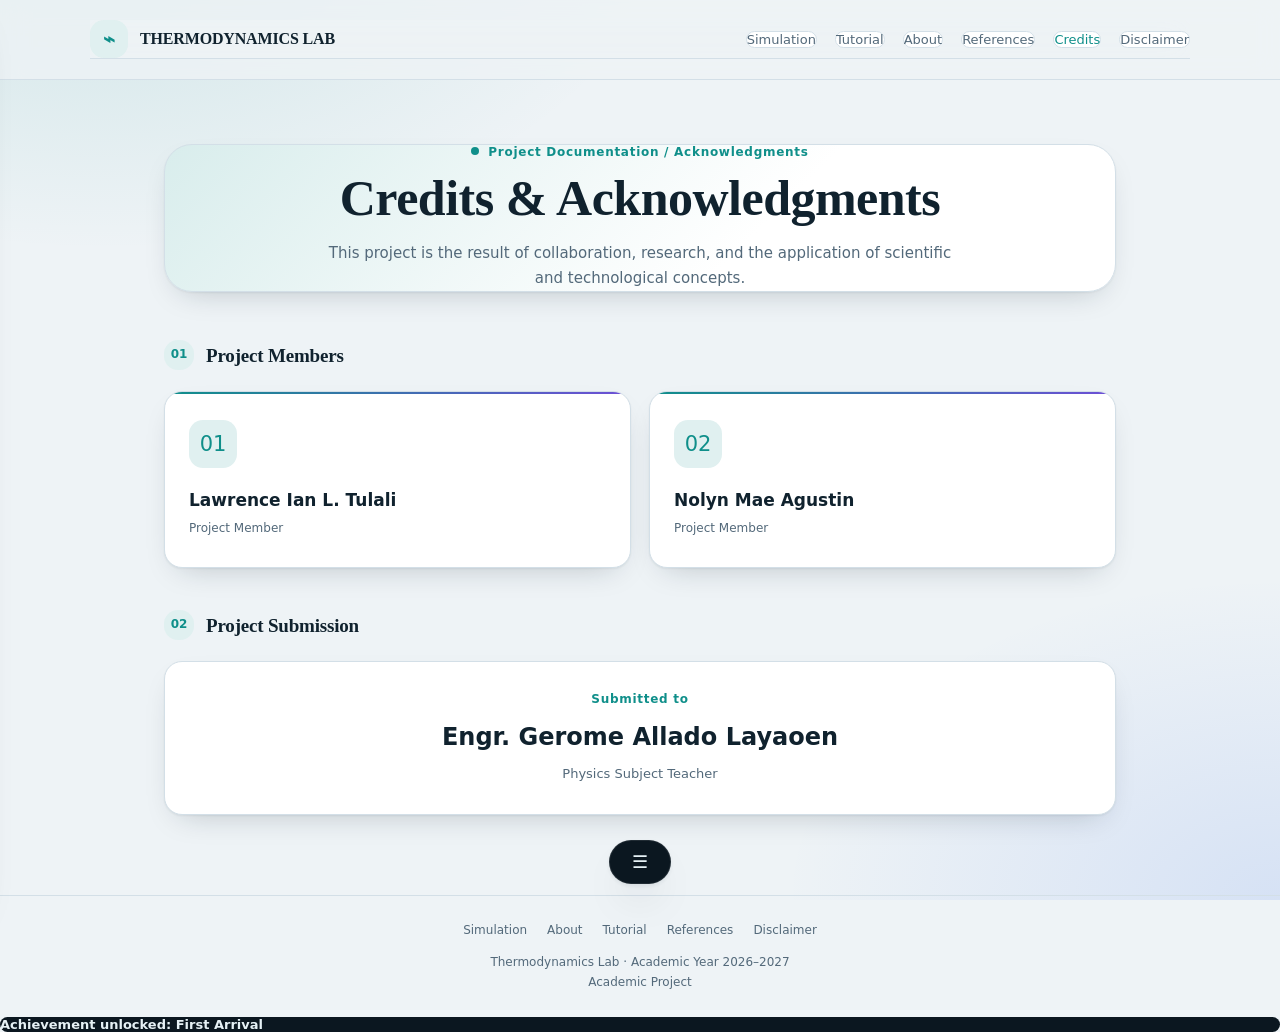
==== credits.html @ 134c7f42 "Add files via upload" ====
<!DOCTYPE html>
<html lang="en">
<head>
<meta charset="UTF-8">
<meta name="viewport" content="width=device-width, initial-scale=1.0">
<meta name="theme-color" content="#080d18">
<title>Credits | Thermodynamics Lab</title>

<style>
:root {
    --bg: #080d18;
    --panel: rgba(17, 27, 45, .82);
    --panel2: rgba(25, 38, 60, .72);
    --border: rgba(148, 170, 205, .16);
    --text: #e8eef8;
    --muted: #91a2ba;
    --accent: #53c8ff;
    --accent2: #8b8cff;
    --green: #65e6b3;
}

* {
    box-sizing: border-box;
    margin: 0;
    padding: 0;
}

body {
    min-height: 100vh;
    color: var(--text);
    background:
        radial-gradient(circle at 80% 0%, rgba(50, 105, 180, .16), transparent 35%),
        radial-gradient(circle at 10% 30%, rgba(80, 80, 180, .10), transparent 30%),
        var(--bg);
    font-family: Inter, "Segoe UI", Arial, sans-serif;
    line-height: 1.65;
}

body::before {
    content: "";
    position: fixed;
    inset: 0;
    pointer-events: none;
    opacity: .16;
    background-image:
        linear-gradient(rgba(130, 160, 200, .08) 1px, transparent 1px),
        linear-gradient(90deg, rgba(130, 160, 200, .08) 1px, transparent 1px);
    background-size: 42px 42px;
}

header {
    position: relative;
    z-index: 1;
    padding: 20px 6%;
    border-bottom: 1px solid var(--border);
    background: rgba(8, 13, 24, .72);
    backdrop-filter: blur(16px);
}

.nav {
    max-width: 1100px;
    margin: auto;
    display: flex;
    justify-content: space-between;
    align-items: center;
    gap: 18px;
    flex-wrap: wrap;
}

.brand {
    display: flex;
    align-items: center;
    gap: 12px;
    font-weight: 750;
    letter-spacing: .3px;
}

.brand-icon {
    width: 38px;
    height: 38px;
    display: grid;
    place-items: center;
    border-radius: 12px;
    color: var(--accent);
    background: rgba(83, 200, 255, .12);
    border: 1px solid rgba(83, 200, 255, .25);
    font-size: 20px;
}

.nav-links {
    display: flex;
    flex-wrap: wrap;
    gap: 18px;
}

.nav-links a {
    color: var(--muted);
    text-decoration: none;
    font-size: 13px;
    transition: color .2s;
}

.nav-links a:hover,
.nav-links a.active {
    color: var(--accent);
}

main {
    position: relative;
    z-index: 1;
    max-width: 1000px;
    margin: auto;
    padding: 64px 24px 80px;
}

.hero {
    text-align: center;
    margin-bottom: 48px;
}

.eyebrow {
    color: var(--accent);
    font-size: 11px;
    font-weight: 800;
    letter-spacing: 2.5px;
    text-transform: uppercase;
    margin-bottom: 12px;
}

h1 {
    font-size: clamp(34px, 6vw, 50px);
    line-height: 1.15;
    letter-spacing: -1.5px;
    margin-bottom: 16px;
}

.hero p {
    max-width: 650px;
    margin: auto;
    color: var(--muted);
    font-size: 15px;
}

.section {
    margin-top: 42px;
}

.section-heading {
    display: flex;
    align-items: center;
    gap: 12px;
    margin-bottom: 20px;
}

.section-number {
    width: 30px;
    height: 30px;
    display: grid;
    place-items: center;
    border-radius: 9px;
    color: var(--accent);
    background: rgba(83, 200, 255, .1);
    border: 1px solid rgba(83, 200, 255, .2);
    font-size: 12px;
    font-weight: 800;
}

h2 {
    font-size: 19px;
    font-weight: 700;
}

.members {
    display: grid;
    grid-template-columns: repeat(2, 1fr);
    gap: 18px;
}

.member-card {
    position: relative;
    overflow: hidden;
    padding: 28px 24px;
    border: 1px solid var(--border);
    border-radius: 18px;
    background: var(--panel);
    backdrop-filter: blur(12px);
    transition: transform .25s, border-color .25s;
}

.member-card:hover {
    transform: translateY(-4px);
    border-color: rgba(83, 200, 255, .45);
}

.member-card::before {
    content: "";
    position: absolute;
    top: 0;
    left: 0;
    width: 100%;
    height: 2px;
    background: linear-gradient(90deg, var(--accent), var(--accent2));
}

.member-icon {
    width: 48px;
    height: 48px;
    display: grid;
    place-items: center;
    margin-bottom: 18px;
    border-radius: 14px;
    color: var(--accent);
    background: rgba(83, 200, 255, .1);
    border: 1px solid rgba(83, 200, 255, .2);
    font-size: 21px;
}

.member-name {
    font-size: 17px;
    font-weight: 750;
    margin-bottom: 5px;
}

.member-role {
    color: var(--muted);
    font-size: 12px;
}

.submitted-card {
    padding: 30px;
    border: 1px solid rgba(139, 140, 255, .22);
    border-radius: 18px;
    background:
        linear-gradient(120deg, rgba(139, 140, 255, .09), transparent),
        var(--panel);
    text-align: center;
}

.submitted-label {
    color: var(--accent2);
    font-size: 11px;
    font-weight: 800;
    letter-spacing: 2px;
    text-transform: uppercase;
    margin-bottom: 12px;
}

.submitted-name {
    font-size: clamp(19px, 4vw, 24px);
    font-weight: 750;
}

.submitted-role {
    color: var(--muted);
    font-size: 13px;
    margin-top: 5px;
}

footer {
    position: relative;
    z-index: 1;
    padding: 25px 20px;
    text-align: center;
    border-top: 1px solid var(--border);
    color: var(--muted);
    font-size: 12px;
}

.footer-links {
    display: flex;
    justify-content: center;
    flex-wrap: wrap;
    gap: 20px;
    margin-bottom: 12px;
}

.footer-links a {
    color: var(--muted);
    text-decoration: none;
}

.footer-links a:hover {
    color: var(--accent);
}

@media (max-width: 600px) {
    header {
        padding: 16px 5%;
    }

    .nav {
        align-items: flex-start;
        flex-direction: column;
    }

    .nav-links {
        gap: 15px;
    }

    main {
        padding: 46px 17px 60px;
    }

    .members {
        grid-template-columns: 1fr;
    }
}
</style>
    <link rel="stylesheet" href="navigation.css">
<link rel="stylesheet" href="extras.css">
</head>

<body>

<header>
    <nav class="nav">
        <div class="brand">
            <div class="brand-icon">⌁</div>
            <span>THERMODYNAMICS LAB</span>
        </div>

        <div class="nav-links">
            <a href="index.html">Simulation</a>
            <a href="tutorial.html">Tutorial</a>
            <a href="about.html">About</a>
            <a href="references.html">References</a>
            <a href="credits.html" class="active">Credits</a>
            <a href="disclaimer.html">Disclaimer</a>
        </div>
    </nav>
</header>

<main>

    <section class="hero">
        <div class="eyebrow">Project Documentation / Acknowledgments</div>
        <h1>Credits & Acknowledgments</h1>
        <p>
            This project is the result of collaboration, research,
            and the application of scientific and technological concepts.
        </p>
    </section>

    <section class="section">
        <div class="section-heading">
            <div class="section-number">01</div>
            <h2>Project Members</h2>
        </div>

        <div class="members">

            <article class="member-card">
                <div class="member-icon">01</div>
                <div class="member-name">
                    Lawrence Ian L. Tulali
                </div>
                <div class="member-role">
                    Project Member
                </div>
            </article>

            <article class="member-card">
                <div class="member-icon">02</div>
                <div class="member-name">
                    Nolyn Mae Agustin
                </div>
                <div class="member-role">
                    Project Member
                </div>
            </article>

        </div>
    </section>

    <section class="section">
        <div class="section-heading">
            <div class="section-number">02</div>
            <h2>Project Submission</h2>
        </div>

        <div class="submitted-card">
            <div class="submitted-label">Submitted to</div>
            <div class="submitted-name">
                Engr. Gerome Allado Layaoen
            </div>
            <div class="submitted-role">
                Physics Subject Teacher
            </div>
        </div>
    </section>

</main>

<footer>
    <div class="footer-links">
        <a href="index.html">Simulation</a>
        <a href="about.html">About</a>
        <a href="tutorial.html">Tutorial</a>
        <a href="references.html">References</a>
        <a href="disclaimer.html">Disclaimer</a>
    </div>

    <p>Thermodynamics Lab · Academic Year 2026–2027</p>
    <p>Academic Project</p>
</footer>

    <script src="navigation.js"></script>
<script src="extras.js"></script>
</body>
</html>
---- navigation.css ----
#site-nav-toggle {
    position: fixed;
    z-index: 10002;
    top: auto;
    left: auto;
    right: 18px;
    bottom: 18px;
    width: 46px;
    height: 46px;
    border: 1px solid rgba(160, 190, 255, .25);
    border-radius: 14px;
    background: rgba(12, 22, 43, .88);
    color: #e9f0ff;
    font-size: 23px;
    cursor: pointer;
    backdrop-filter: blur(14px);
    box-shadow: 0 6px 20px rgba(0,0,0,.25);
}

#site-nav-toggle:hover {
    border-color: #53c8ff;
    background: rgba(25, 42, 70, .96);
}

#site-nav-backdrop {
    position: fixed;
    z-index: 10000;
    inset: 0;
    background: rgba(0, 0, 0, .48);
    opacity: 0;
    visibility: hidden;
    transition: .25s;
}

#site-nav-backdrop.open {
    opacity: 1;
    visibility: visible;
}

#site-nav {
    position: fixed;
    z-index: 10001;
    top: 0;
    left: 0;
    width: min(320px, 85vw);
    height: 100%;
    padding: 82px 18px 24px;
    overflow-y: auto;
    background: rgba(10, 18, 35, .97);
    border-right: 1px solid rgba(160, 190, 255, .2);
    backdrop-filter: blur(20px);
    box-shadow: 12px 0 35px rgba(0,0,0,.3);
    transform: translateX(-105%);
    transition: transform .28s ease;
    color: #e9f0ff;
    font-family: system-ui, sans-serif;

    /* The drawer is a <nav>, and several pages style every <nav> as a flex row
       (display:flex; justify-content:space-between). That scattered the drawer's
       contents sideways, so reset the layout here. */
    display: block;
    box-sizing: border-box;
    flex-direction: column;
    justify-content: flex-start;
    align-items: stretch;
    gap: 0;
    margin: 0;
    min-height: 0;
    max-width: none;
    border-top: 0;
    border-bottom: 0;
}

#site-nav.open {
    transform: translateX(0);
}

.site-nav-brand {
    display: flex;
    align-items: center;
    gap: 12px;
    padding-bottom: 20px;
    margin-bottom: 18px;
    border-bottom: 1px solid rgba(160,190,255,.17);
}

.site-nav-logo {
    width: 42px;
    height: 42px;
    display: grid;
    place-items: center;
    border-radius: 13px;
    background: rgba(83,200,255,.12);
    border: 1px solid rgba(83,200,255,.25);
    font-size: 22px;
}

.site-nav-title {
    font-size: 15px;
    font-weight: 750;
}

.site-nav-subtitle {
    color: #91a2ba;
    font-size: 11px;
}

.site-nav-label {
    color: #91a2ba;
    font-size: 10px;
    font-weight: 800;
    letter-spacing: 2px;
    text-transform: uppercase;
    margin: 20px 0 10px;
}

.site-nav-links {
    display: grid;
    gap: 7px;
}

.site-nav-links a {
    display: flex;
    align-items: center;
    gap: 12px;
    padding: 12px 14px;
    border: 1px solid transparent;
    border-radius: 12px;
    color: #b9c8df;
    text-decoration: none;
    font-size: 13px;
    transition: .2s;
}

.site-nav-links a:hover {
    background: rgba(83,200,255,.08);
    border-color: rgba(83,200,255,.2);
    color: #fff;
}

.site-nav-links a.active {
    background: linear-gradient(
        120deg,
        rgba(83,200,255,.17),
        rgba(139,140,255,.12)
    );
    border-color: rgba(83,200,255,.35);
    color: #53c8ff;
}

.site-nav-links .nav-icon {
    width: 23px;
    text-align: center;
    font-size: 18px;
}

.site-nav-footer {
    margin-top: 28px;
    padding-top: 16px;
    border-top: 1px solid rgba(160,190,255,.15);
    color: #71839e;
    font-size: 11px;
    line-height: 1.6;
}

body.nav-open {
    overflow: hidden;
}
---- extras.css ----
/* Thermo Lab 3D: shared design system, "Lagoon".
   Soft rounded surfaces, a serif display face, teal brand colour. Heat colours (--ice/--ember) are reserved for the simulation itself.
   Token names are unchanged so every page and script keeps working. */
:root{
  color-scheme:light dark;
  --paper:#eef3f6; --paper2:#e2eaef; --card:#ffffff; --track:#d5e0e7;
  --ink:#10222e; --ink2:#53697a; --line:#d3dfe7;
  --brand:#0f8f8a; --brand2:#2563eb;
  --ember:#f0563a; --amber:#e9971a; --ice:#2f8fd8; --violet:#6d4fd6; --moss:#2f9e6b; --rose:#d6455d;
  --on-ember:#fff;
  --scr:#0b1720; --scr-ink:#e6f1f5; --scr-dim:#7f98a6; --scr-line:rgba(255,255,255,.09);
  --ramp:linear-gradient(90deg,#2b2f8f,#7a3cc0 22%,#d1306f 45%,#ff6a3d 68%,#ffb23e 86%,#fff1c2);
  --heat:1;
  --hot:color-mix(in oklab,var(--ice) calc((1 - var(--heat)) * 100%),var(--ember));
  --display:"Iowan Old Style","Palatino Linotype",Palatino,"Book Antiqua",Georgia,serif;
  --sans:"Inter","Segoe UI",system-ui,-apple-system,"Helvetica Neue",sans-serif;
  --mono:ui-monospace,"JetBrains Mono","SF Mono","Cascadia Mono",Consolas,monospace;
  --r:18px;
  --shadow:0 1px 2px rgba(16,34,46,.06),0 12px 32px -16px rgba(16,34,46,.28);
  --shadow-hover:0 2px 4px rgba(16,34,46,.08),0 22px 40px -18px rgba(16,34,46,.38);
  --bg:var(--paper); --panel:var(--card); --panel2:var(--paper2); --border:var(--line);
  --text:var(--ink); --muted:var(--ink2);
  --cyan:var(--brand); --blue:var(--brand2); --accent:var(--brand); --accent2:var(--violet);
  --green:var(--moss); --purple:var(--violet); --orange:var(--amber); --warning:var(--amber);
}
@media (prefers-color-scheme:dark){
  :root{
    --paper:#08131a; --paper2:#0e1d27; --card:#0f202b; --track:#1a2f3d;
    --ink:#e8f2f6; --ink2:#8aa3b2; --line:#1d3342;
    --brand:#3fd0c4; --brand2:#6ea3ff;
    --ember:#ff6b4a; --amber:#ffb84a; --ice:#5cc3f2; --violet:#a28bff; --moss:#6fdba6; --rose:#ff7d8f;
    --on-ember:#0a1117;
    --shadow:0 1px 0 rgba(255,255,255,.04) inset,0 16px 34px -18px rgba(0,0,0,.85);
    --shadow-hover:0 1px 0 rgba(255,255,255,.06) inset,0 24px 44px -18px rgba(0,0,0,.95);
  }
}
html body{
  background:radial-gradient(900px 520px at 8% -8%,color-mix(in srgb,var(--brand) 14%,transparent),transparent 62%),
    radial-gradient(800px 520px at 100% 100%,color-mix(in srgb,var(--brand2) 12%,transparent),transparent 62%),var(--paper);
  background-attachment:fixed;color:var(--ink);font-family:var(--sans);
}
html body::before{content:none}
html h1,html h2,html h3,html .brand,html .site-nav-title,html .nav-brand strong,html .code{font-family:var(--display);font-weight:600;letter-spacing:-.01em;text-transform:none}
html h1{line-height:1.08}
::selection{background:var(--brand);color:var(--on-ember)}
:focus-visible{outline:2px solid var(--brand);outline-offset:3px;border-radius:8px}

html .eyebrow,html .section-label,html .nav-label,html .site-nav-label,html .status,html .submitted-label,html .ref-type{
  font:600 12px var(--sans);letter-spacing:.06em;text-transform:none;color:var(--brand);
}
html .eyebrow::before{content:"";display:inline-block;width:8px;height:8px;margin-right:9px;border-radius:50%;background:var(--brand);vertical-align:1px}

/* surfaces */
html .card,html .module,html .mode,html .contents,html .content-card,html .member-card,html .submitted-card,
html .acknowledgment,html .reference,html .panel,html .entry,html .badge-card,html .progress,html .module-card,
html .quick-card,html .overview-panel,html .info-item,html .note,html main:has(.code){
  background:var(--card);border:1px solid var(--line);border-radius:var(--r);box-shadow:var(--shadow);color:var(--ink);
  -webkit-backdrop-filter:none;backdrop-filter:none;
}
html .card:hover,html .module:hover,html .member-card:hover,html .reference:hover,html .content-card:hover,
html .module-card:hover,html .quick-card:hover{box-shadow:var(--shadow-hover);transform:translateY(-3px);border-color:color-mix(in srgb,var(--brand) 55%,var(--line))}
html .info-item,html .entry{background:var(--paper2);box-shadow:none}
html .note{border-left:4px solid var(--amber)}
html .card p,html .module p,html .mode p,html .content-card p,html .reference p,html .badge-card p,html .entry p{color:var(--ink2)}
html .brand-icon,html .module-icon,html .mode-icon,html .member-icon,html .quick-icon,html .section-number,
html .step-number,html .badge-icon,html .notice-icon,html .site-nav-logo{
  background:color-mix(in srgb,var(--brand) 13%,var(--card));border:0;color:var(--brand);border-radius:14px;
}
html .badge-icon{filter:grayscale(1);opacity:.5}
html .badge-card.unlocked{border-color:var(--moss);background:color-mix(in srgb,var(--moss) 9%,var(--card))}
html .badge-card.unlocked .badge-icon{filter:none;opacity:1;background:color-mix(in srgb,var(--moss) 18%,var(--card))}
html .unlocked .status{color:var(--moss)}
html .tech,html .pill,html .ref-type{background:color-mix(in srgb,var(--brand) 8%,transparent);border:0;color:var(--ink2);border-radius:99px;font-family:var(--sans)}
html .callout,html .notice{background:color-mix(in srgb,var(--amber) 10%,var(--card));border:1px solid color-mix(in srgb,var(--amber) 40%,transparent);border-radius:var(--r);color:var(--ink)}
html .formula{background:var(--scr);border:0;color:#ffd27a;font-family:var(--mono);border-radius:12px}

/* bars, buttons */
html nav,html header{background:color-mix(in srgb,var(--paper) 80%,transparent);border-bottom:1px solid var(--line);-webkit-backdrop-filter:blur(14px);backdrop-filter:blur(14px)}
html .nav-links a,html .home-link{background:var(--card);color:var(--ink2);border:1px solid var(--line);border-radius:99px;font:500 13px var(--sans)}
html .nav-links a:hover,html .home-link:hover{color:var(--brand);border-color:var(--brand)}
html footer{color:var(--ink2);border-top:1px solid var(--line)}
html footer span,html footer strong{color:var(--brand)}
html .btn,html a.action,html .btn-primary{
  background:var(--brand);color:var(--on-ember);border:0;border-radius:99px;padding-inline:20px;
  font:600 14px var(--sans);letter-spacing:0;text-transform:none;text-shadow:none;box-shadow:0 10px 22px -12px var(--brand);transition:transform .15s,box-shadow .15s;
}
html .btn:hover,html a.action:hover{transform:translateY(-2px);box-shadow:0 14px 26px -12px var(--brand)}
html .btn.secondary,html .btn-secondary,html a.secondary{background:transparent;color:var(--ink);border:1px solid var(--line);box-shadow:none}
html .btn.danger{background:var(--rose);color:#fff}

/* dashboard */
html .hero{background:linear-gradient(135deg,color-mix(in srgb,var(--brand) 16%,var(--card)),var(--card) 62%);border:1px solid var(--line);border-radius:28px;box-shadow:var(--shadow)}
html .hero::before{border-color:color-mix(in srgb,var(--brand) 30%,transparent);box-shadow:0 0 0 35px color-mix(in srgb,var(--brand) 6%,transparent),0 0 0 75px color-mix(in srgb,var(--brand) 4%,transparent)}
html .hero h1 span{background:linear-gradient(90deg,var(--brand),var(--brand2));-webkit-background-clip:text;background-clip:text;color:transparent}
html .hero p,html .section-description,html .objective{color:var(--ink2)}
html .hero-art{filter:drop-shadow(0 0 26px color-mix(in srgb,var(--brand) 40%,transparent))}
html .menu-button{background:var(--card);color:var(--ink);border:1px solid var(--line);border-radius:99px;box-shadow:var(--shadow);-webkit-backdrop-filter:none;backdrop-filter:none}
html .nav-drawer{background:var(--paper);border-right:1px solid var(--line);-webkit-backdrop-filter:none;backdrop-filter:none}
html .nav-link{color:var(--ink2);border-radius:12px}
html .nav-link:hover,html .nav-link.active{background:color-mix(in srgb,var(--brand) 12%,transparent);color:var(--ink);border-color:transparent}
html .module-action{color:var(--brand);font-family:var(--sans);font-weight:600}

/* journal / achievements */
html .sub,html .entry small,html .empty,html .field label,html .badge-card p{color:var(--ink2)}
html .field input,html .field select,html .field textarea{background:var(--paper);color:var(--ink);border:1px solid var(--line);border-radius:12px}
html .field input:focus,html .field textarea:focus,html .field select:focus{border-color:var(--brand);box-shadow:0 0 0 3px color-mix(in srgb,var(--brand) 22%,transparent)}
html .progress-line{background:var(--track);border:0;border-radius:99px}
html .progress-line span{background:linear-gradient(90deg,var(--brand),var(--brand2));border-radius:99px}
html .empty{border:1px dashed var(--ink2);background:transparent;border-radius:var(--r)}
html .code{color:var(--brand);text-shadow:none}

/* floating site menu: a pill tab docked bottom-centre */
html #site-nav-toggle{left:50%;right:auto;bottom:16px;transform:translateX(-50%);width:auto;height:44px;padding:0 22px;border-radius:99px;font-size:18px;background:var(--scr);color:var(--scr-ink);border:1px solid var(--scr-line);box-shadow:var(--shadow-hover);-webkit-backdrop-filter:none;backdrop-filter:none}
html #site-nav-toggle:hover{transform:translateX(-50%) translateY(-2px);border-color:var(--brand);color:var(--brand)}
html #site-nav-backdrop{background:rgba(4,10,14,.5)}
html #site-nav{background:var(--card);color:var(--ink);border:1px solid var(--line);border-radius:22px;box-shadow:var(--shadow-hover);-webkit-backdrop-filter:none;backdrop-filter:none;font-family:var(--sans)}
html .site-nav-brand,html .site-nav-footer{border-color:var(--line)}
html .site-nav-subtitle,html .site-nav-footer{color:var(--ink2)}
html .site-nav-links a{color:var(--ink2);border-radius:12px}
html .site-nav-links a:hover{background:color-mix(in srgb,var(--brand) 10%,transparent);border-color:transparent;color:var(--ink)}
html .site-nav-links a.active{background:color-mix(in srgb,var(--brand) 16%,transparent);border-color:transparent;color:var(--ink)}

/* toast + easter egg */
html #thermo-toast{background:var(--scr);color:var(--scr-ink);border:0;border-radius:99px;font:600 13px var(--sans);box-shadow:0 14px 30px -10px rgba(0,0,0,.6)}
html #thermo-secret{background:color-mix(in srgb,var(--paper) 94%,transparent);color:var(--ink);font-family:var(--sans)}
html #thermo-secret .secret-card{background:var(--card);border:1px solid var(--line);border-radius:28px;box-shadow:var(--shadow-hover)}
html #thermo-secret p{color:var(--ink2)}
html #thermo-secret h2{font-family:var(--display)}
html #thermo-secret button{background:var(--brand);color:var(--on-ember);border:0;border-radius:99px;font:600 13px var(--sans)}
@media (prefers-reduced-motion:reduce){*,*::before,*::after{animation:none!important;transition:none!important;scroll-behavior:auto!important}}
html .notice strong{color:var(--amber)}
html .notice p,html .callout p{color:var(--ink2)}
html .notice-icon{background:color-mix(in srgb,var(--amber) 18%,var(--card));color:var(--amber)}
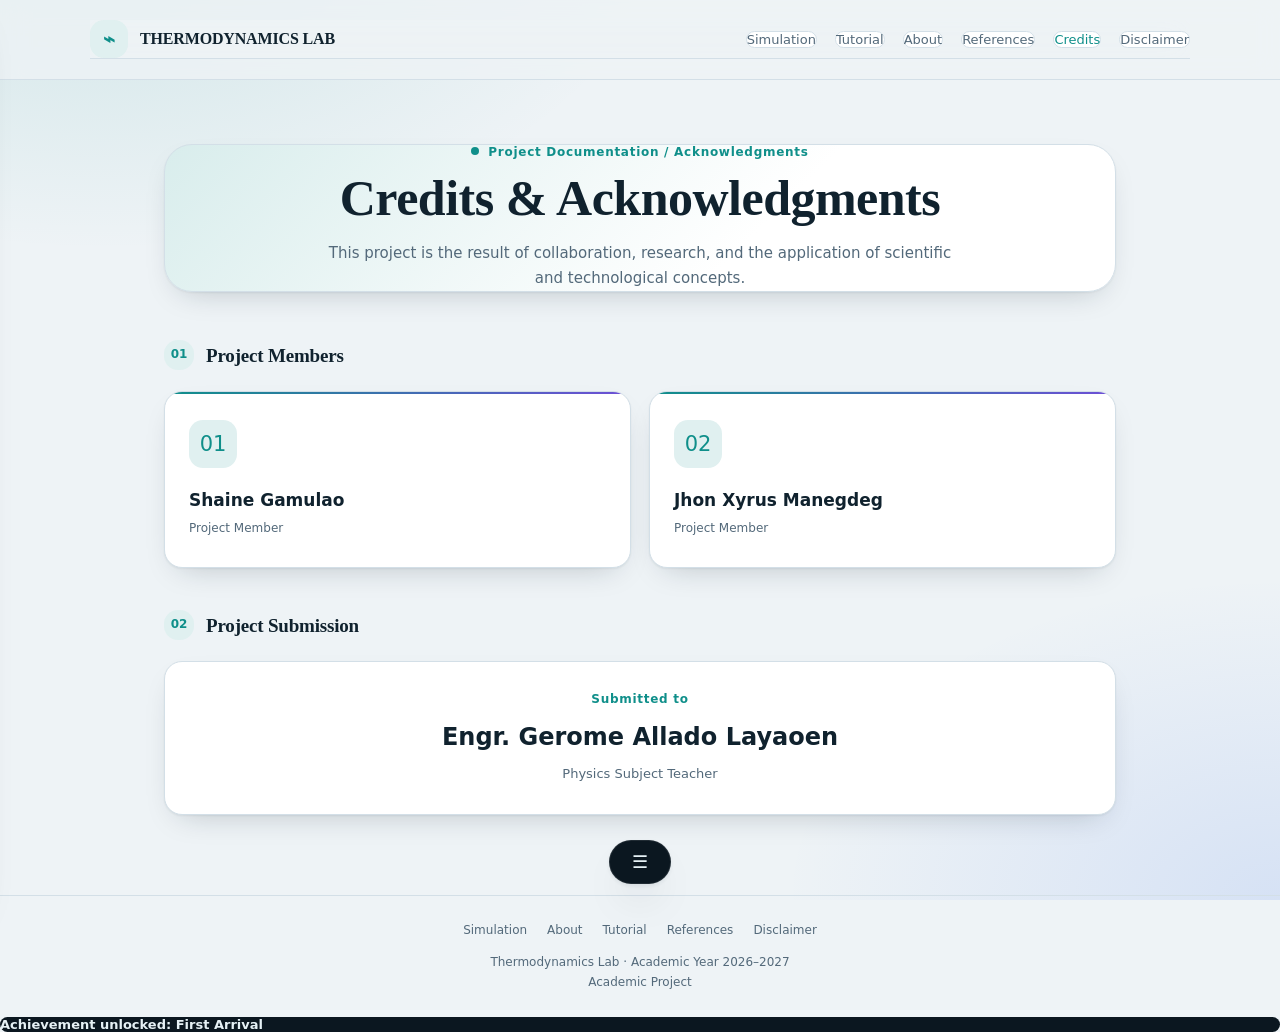
==== commit 34cc5bed: "Update credits.html" ====
--- a/credits.html
+++ b/credits.html
@@ -353,7 +353,7 @@
             <article class="member-card">
                 <div class="member-icon">01</div>
                 <div class="member-name">
-                    Lawrence Ian L. Tulali
+                   Shaine Gamulao
                 </div>
                 <div class="member-role">
                     Project Member
@@ -363,7 +363,7 @@
             <article class="member-card">
                 <div class="member-icon">02</div>
                 <div class="member-name">
-                    Nolyn Mae Agustin
+                    Jhon Xyrus Manegdeg
                 </div>
                 <div class="member-role">
                     Project Member
